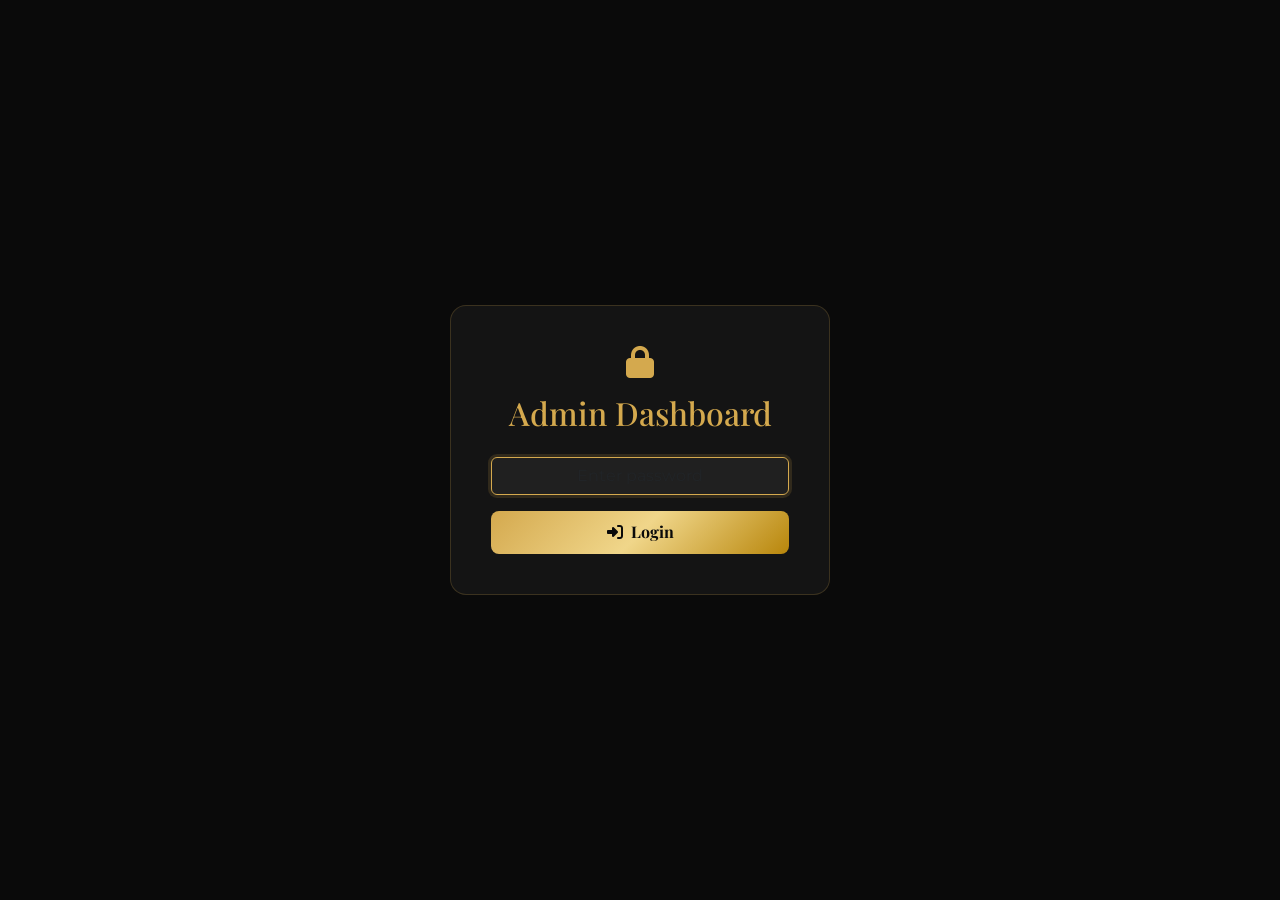
==== admin.html @ e8c29673 "Initial commit: Patrick Bobo's 50th Birthday Invitation" ====
<!DOCTYPE html>
<html lang="en">
<head>
  <meta charset="UTF-8" />
  <meta name="viewport" content="width=device-width, initial-scale=1.0" />
  <title>Admin Dashboard – Patrick Bobo's 50th</title>
  <link href="https://cdn.jsdelivr.net/npm/bootstrap@5.3.3/dist/css/bootstrap.min.css" rel="stylesheet" />
  <link href="https://cdnjs.cloudflare.com/ajax/libs/font-awesome/6.5.1/css/all.min.css" rel="stylesheet" />
  <link href="https://fonts.googleapis.com/css2?family=Playfair+Display:wght@400;600;700&family=Montserrat:wght@300;400;500;600&display=swap" rel="stylesheet" />
  <style>
    :root {
      --gold: #d4a94e;
      --gold-light: #f0d68a;
      --gold-dark: #b8860b;
      --black: #0a0a0a;
      --black-light: #1a1a1a;
      --card-bg: #141414;
      --white: #ffffff;
      --white-dim: #e0d8c8;
      --text-muted: #a09880;
    }
    body { background: var(--black); color: var(--white); font-family: 'Montserrat', sans-serif; min-height: 100vh; }
    .admin-header { background: linear-gradient(135deg, #1a1510, #0d0b08); border-bottom: 1px solid rgba(212,169,78,0.2); padding: 1.5rem 0; }
    .admin-title { font-family: 'Playfair Display', serif; color: var(--gold); font-size: 1.6rem; margin: 0; }
    .admin-subtitle { color: var(--text-muted); font-size: 0.85rem; }
    .stat-card { background: var(--card-bg); border: 1px solid rgba(212,169,78,0.15); border-radius: 12px; padding: 1.5rem; text-align: center; transition: transform 0.3s ease; }
    .stat-card:hover { transform: translateY(-3px); border-color: var(--gold); }
    .stat-number { font-family: 'Playfair Display', serif; font-size: 2.5rem; font-weight: 700; background: linear-gradient(135deg, #d4a94e, #f0d68a); -webkit-background-clip: text; -webkit-text-fill-color: transparent; background-clip: text; }
    .stat-label { font-size: 0.85rem; color: var(--text-muted); text-transform: uppercase; letter-spacing: 1px; margin-top: 0.3rem; }
    .panel { background: var(--card-bg); border: 1px solid rgba(212,169,78,0.15); border-radius: 12px; padding: 1.5rem; margin-bottom: 1.5rem; }
    .panel-title { font-family: 'Playfair Display', serif; color: var(--gold); font-size: 1.2rem; margin-bottom: 1rem; }
    .form-control, .form-select, .form-control:focus, .form-select:focus {
      background: rgba(255,255,255,0.05); border: 1px solid rgba(212,169,78,0.2); color: var(--white);
    }
    .form-control:focus, .form-select:focus { border-color: var(--gold); box-shadow: 0 0 0 3px rgba(212,169,78,0.15); }
    .form-label { color: var(--gold-light); font-size: 0.85rem; }
    .btn-gold { background: linear-gradient(135deg, #d4a94e, #f0d68a, #b8860b); color: var(--black); font-family: 'Playfair Display', serif; font-weight: 700; border: none; border-radius: 8px; padding: 0.6rem 1.5rem; }
    .btn-gold:hover { transform: translateY(-1px); box-shadow: 0 4px 15px rgba(212,169,78,0.4); color: var(--black); }
    .rsvp-table { width: 100%; border-collapse: collapse; }
    .rsvp-table th { background: rgba(212,169,78,0.1); color: var(--gold-light); font-size: 0.8rem; text-transform: uppercase; letter-spacing: 1px; padding: 0.75rem; border-bottom: 1px solid rgba(212,169,78,0.2); position: sticky; top: 0; }
    .rsvp-table td { padding: 0.75rem; border-bottom: 1px solid rgba(255,255,255,0.05); font-size: 0.85rem; color: var(--white-dim); }
    .rsvp-table tr:hover td { background: rgba(212,169,78,0.04); }
    .table-wrapper { max-height: 500px; overflow-y: auto; border-radius: 8px; border: 1px solid rgba(212,169,78,0.1); }
    .badge-yes { background: rgba(40,167,69,0.2); color: #28a745; border: 1px solid rgba(40,167,69,0.3); }
    .badge-no { background: rgba(220,53,69,0.2); color: #dc3545; border: 1px solid rgba(220,53,69,0.3); }
    .badge-maybe { background: rgba(255,193,7,0.2); color: #ffc107; border: 1px solid rgba(255,193,7,0.3); }
    .badge { padding: 0.3em 0.6em; border-radius: 4px; font-size: 0.75rem; font-weight: 600; }
    .search-bar { background: rgba(255,255,255,0.05); border: 1px solid rgba(212,169,78,0.2); color: var(--white); border-radius: 8px; }
    .search-bar:focus { border-color: var(--gold); box-shadow: 0 0 0 3px rgba(212,169,78,0.15); color: var(--white); }
    .login-overlay { position: fixed; inset: 0; background: var(--black); z-index: 9999; display: flex; align-items: center; justify-content: center; }
    .login-box { background: var(--card-bg); border: 1px solid rgba(212,169,78,0.2); border-radius: 16px; padding: 2.5rem; width: 100%; max-width: 380px; text-align: center; }
    .login-box h2 { font-family: 'Playfair Display', serif; color: var(--gold); margin-bottom: 1.5rem; }
    .admin-nav { border-bottom: 1px solid rgba(212,169,78,0.15); padding: 0.75rem 0; margin-bottom: 1.5rem; }
    .admin-nav .nav-link { color: var(--text-muted); font-size: 0.85rem; padding: 0.5rem 1rem; border-radius: 8px; transition: all 0.3s ease; }
    .admin-nav .nav-link:hover, .admin-nav .nav-link.active { color: var(--gold); background: rgba(212,169,78,0.08); }
    .action-bar { display: flex; gap: 0.5rem; flex-wrap: wrap; margin-bottom: 1rem; }
    ::-webkit-scrollbar { width: 6px; }
    ::-webkit-scrollbar-track { background: var(--black); }
    ::-webkit-scrollbar-thumb { background: var(--gold-dark); border-radius: 3px; }
    .toast-custom { background: var(--card-bg); border: 1px solid var(--gold); color: var(--white); }
  </style>
</head>
<body>

  <!-- Login Overlay -->
  <div id="login-overlay" class="login-overlay">
    <div class="login-box">
      <i class="fas fa-lock" style="font-size:2rem;color:var(--gold);margin-bottom:1rem;"></i>
      <h2>Admin Dashboard</h2>
      <div class="mb-3">
        <input type="password" id="admin-password" class="form-control text-center" placeholder="Enter password" autofocus />
      </div>
      <button id="login-btn" class="btn btn-gold w-100">
        <i class="fas fa-sign-in-alt me-2"></i>Login
      </button>
      <p id="login-error" class="text-danger mt-2 mb-0" style="display:none;">Incorrect password</p>
    </div>
  </div>

  <!-- Main Dashboard (hidden until login) -->
  <div id="dashboard" style="display:none;">

    <!-- Header -->
    <header class="admin-header">
      <div class="container d-flex align-items-center justify-content-between">
        <div>
          <h1 class="admin-title"><i class="fas fa-crown me-2"></i>Admin Dashboard</h1>
          <p class="admin-subtitle mb-0">Patrick Bobo's Golden Jubilee</p>
        </div>
        <div>
          <a href="index.html" class="btn btn-outline-light btn-sm me-2">
            <i class="fas fa-eye me-1"></i>View Invitation
          </a>
          <button id="logout-btn" class="btn btn-outline-danger btn-sm">
            <i class="fas fa-sign-out-alt me-1"></i>Logout
          </button>
        </div>
      </div>
    </header>

    <div class="container py-4">

      <!-- Nav Tabs -->
      <ul class="nav admin-nav" id="admin-tabs">
        <li><a class="nav-link active" data-tab="overview"><i class="fas fa-chart-bar me-1"></i>Overview</a></li>
        <li><a class="nav-link" data-tab="edit-event"><i class="fas fa-edit me-1"></i>Edit Event</a></li>
        <li><a class="nav-link" data-tab="guests"><i class="fas fa-users me-1"></i>Guest List</a></li>
        <li><a class="nav-link" data-tab="sheets"><i class="fab fa-google me-1"></i>Google Sheets</a></li>
      </ul>

      <!-- ═══════════ OVERVIEW TAB ═══════════ -->
      <div id="tab-overview" class="tab-content">
        <div class="row g-3 mb-4">
          <div class="col-6 col-md-4 col-lg-2">
            <div class="stat-card">
              <div class="stat-number" id="stat-total">0</div>
              <div class="stat-label">Total RSVPs</div>
            </div>
          </div>
          <div class="col-6 col-md-4 col-lg-2">
            <div class="stat-card">
              <div class="stat-number" id="stat-yes">0</div>
              <div class="stat-label">Attending</div>
            </div>
          </div>
          <div class="col-6 col-md-4 col-lg-2">
            <div class="stat-card">
              <div class="stat-number" id="stat-no">0</div>
              <div class="stat-label">Not Attending</div>
            </div>
          </div>
          <div class="col-6 col-md-4 col-lg-2">
            <div class="stat-card">
              <div class="stat-number" id="stat-maybe">0</div>
              <div class="stat-label">Maybe</div>
            </div>
          </div>
          <div class="col-6 col-md-4 col-lg-2">
            <div class="stat-card">
              <div class="stat-number" id="stat-guests">0</div>
              <div class="stat-label">Guests Expected</div>
            </div>
          </div>
          <div class="col-6 col-md-4 col-lg-2">
            <div class="stat-card">
              <div class="stat-number" id="stat-invites">0</div>
              <div class="stat-label">Invitations Sent</div>
            </div>
          </div>
        </div>

        <div class="panel">
          <h3 class="panel-title"><i class="fas fa-clock me-2"></i>Recent RSVPs</h3>
          <div id="recent-rsvps" class="text-muted" style="font-size:0.9rem;">No RSVPs yet.</div>
        </div>
      </div>

      <!-- ═══════════ EDIT EVENT TAB ═══════════ -->
      <div id="tab-edit-event" class="tab-content" style="display:none;">
        <div class="row">
          <div class="col-lg-6">
            <div class="panel">
              <h3 class="panel-title">Event Details</h3>
              <div class="row g-3">
                <div class="col-12">
                  <label class="form-label">Celebrant Name</label>
                  <input type="text" id="edit-celebrant" class="form-control" />
                </div>
                <div class="col-6">
                  <label class="form-label">Event Date</label>
                  <input type="date" id="edit-date" class="form-control" />
                </div>
                <div class="col-6">
                  <label class="form-label">Date Display</label>
                  <input type="text" id="edit-date-display" class="form-control" placeholder="Tuesday, 4 August 2025" />
                </div>
                <div class="col-6">
                  <label class="form-label">Time</label>
                  <input type="text" id="edit-time" class="form-control" placeholder="12:00 PM onwards" />
                </div>
                <div class="col-6">
                  <label class="form-label">Dress Code</label>
                  <input type="text" id="edit-dress" class="form-control" />
                </div>
                <div class="col-12">
                  <label class="form-label">Venue</label>
                  <input type="text" id="edit-venue" class="form-control" />
                </div>
                <div class="col-12">
                  <label class="form-label">Address (for Google Maps)</label>
                  <input type="text" id="edit-address" class="form-control" />
                </div>
                <div class="col-6">
                  <label class="form-label">Contact Person</label>
                  <input type="text" id="edit-contact" class="form-control" />
                </div>
                <div class="col-6">
                  <label class="form-label">Phone Number</label>
                  <input type="tel" id="edit-phone" class="form-control" />
                </div>
              </div>
            </div>
          </div>
          <div class="col-lg-6">
            <div class="panel">
              <h3 class="panel-title">Invitation Message</h3>
              <textarea id="edit-message" class="form-control" rows="8"></textarea>
            </div>
            <div class="panel">
              <h3 class="panel-title">Google Apps Script URL</h3>
              <input type="url" id="edit-apps-script" class="form-control mb-2" placeholder="https://script.google.com/macros/s/..." />
              <small class="text-muted">Paste your deployed Google Apps Script Web App URL</small>
            </div>
            <div class="panel">
              <h3 class="panel-title">QR Code URL</h3>
              <input type="url" id="edit-qr-url" class="form-control mb-2" placeholder="Leave empty for current page URL" />
            </div>
            <button id="save-event-btn" class="btn btn-gold w-100">
              <i class="fas fa-save me-2"></i>Save Changes
            </button>
          </div>
        </div>
      </div>

      <!-- ═══════════ GUEST LIST TAB ═══════════ -->
      <div id="tab-guests" class="tab-content" style="display:none;">
        <div class="panel">
          <div class="d-flex align-items-center justify-content-between flex-wrap gap-2 mb-3">
            <h3 class="panel-title mb-0"><i class="fas fa-users me-2"></i>Guest List</h3>
            <div class="action-bar mb-0">
              <input type="text" id="guest-search" class="form-control search-bar" placeholder="Search guests..." style="width:220px;" />
              <select id="guest-filter" class="form-select search-bar" style="width:160px;">
                <option value="">All Groups</option>
              </select>
              <select id="guest-sort" class="form-select search-bar" style="width:150px;">
                <option value="newest">Newest First</option>
                <option value="oldest">Oldest First</option>
                <option value="name">By Name</option>
                <option value="attendance">By Attendance</option>
              </select>
            </div>
          </div>
          <div class="action-bar">
            <button class="btn btn-gold btn-sm" id="export-csv"><i class="fas fa-file-csv me-1"></i>CSV</button>
            <button class="btn btn-gold btn-sm" id="export-excel"><i class="fas fa-file-excel me-1"></i>Excel</button>
            <button class="btn btn-gold btn-sm" id="print-list"><i class="fas fa-print me-1"></i>Print</button>
          </div>
          <div class="table-wrapper" id="table-wrapper">
            <table class="rsvp-table">
              <thead>
                <tr>
                  <th>#</th>
                  <th>Name</th>
                  <th>Phone</th>
                  <th>Email</th>
                  <th>Group</th>
                  <th>Attending</th>
                  <th>Guests</th>
                  <th>Message</th>
                  <th>Date</th>
                </tr>
              </thead>
              <tbody id="guests-tbody"></tbody>
            </table>
          </div>
          <div id="no-guests" class="text-center text-muted py-4" style="display:none;">No RSVPs found.</div>
        </div>
      </div>

      <!-- ═══════════ GOOGLE SHEETS TAB ═══════════ -->
      <div id="tab-sheets" class="tab-content" style="display:none;">
        <div class="panel">
          <h3 class="panel-title"><i class="fab fa-google me-2"></i>Google Sheets Integration</h3>
          <p class="text-muted mb-3" style="font-size:0.9rem;">
            Connect your RSVP form to Google Sheets using the Apps Script below.
            Every submission will be saved automatically.
          </p>
          <div class="panel" style="background:rgba(0,0,0,0.3);border:none;">
            <h5 style="color:var(--gold-light);font-size:0.9rem;">Setup Steps:</h5>
            <ol class="text-muted" style="font-size:0.85rem;line-height:2;">
              <li>Create a new Google Sheet</li>
              <li>Go to <strong style="color:var(--gold-light);">Extensions → Apps Script</strong></li>
              <li>Paste the code from <code>google-app-script.gs</code></li>
              <li>Deploy as Web App (Who has access: Anyone)</li>
              <li>Copy the Web App URL and paste it in the <strong style="color:var(--gold-light);">Edit Event</strong> tab</li>
            </ol>
          </div>
          <div class="panel" style="background:rgba(0,0,0,0.3);border:none;">
            <h5 style="color:var(--gold-light);font-size:0.9rem;">Current Apps Script URL:</h5>
            <div id="current-apps-script-url" class="text-muted" style="font-size:0.85rem;word-break:break-all;">
              Not configured. Set it in Edit Event tab.
            </div>
          </div>
        </div>
        <div class="panel">
          <h3 class="panel-title">Load Data from Google Sheets</h3>
          <p class="text-muted mb-3" style="font-size:0.85rem;">
            Fetch the latest data from your Google Sheet using the Apps Script GET endpoint.
          </p>
          <button id="fetch-sheets-btn" class="btn btn-gold">
            <i class="fas fa-sync-alt me-2"></i>Fetch from Google Sheets
          </button>
          <div id="sheets-status" class="mt-2 text-muted" style="font-size:0.85rem;"></div>
        </div>
      </div>

    </div>
  </div>

  <!-- Print-only guest list -->
  <div id="print-area" style="display:none;"></div>

  <script src="config.js"></script>
  <script src="admin.js"></script>
</body>
</html>
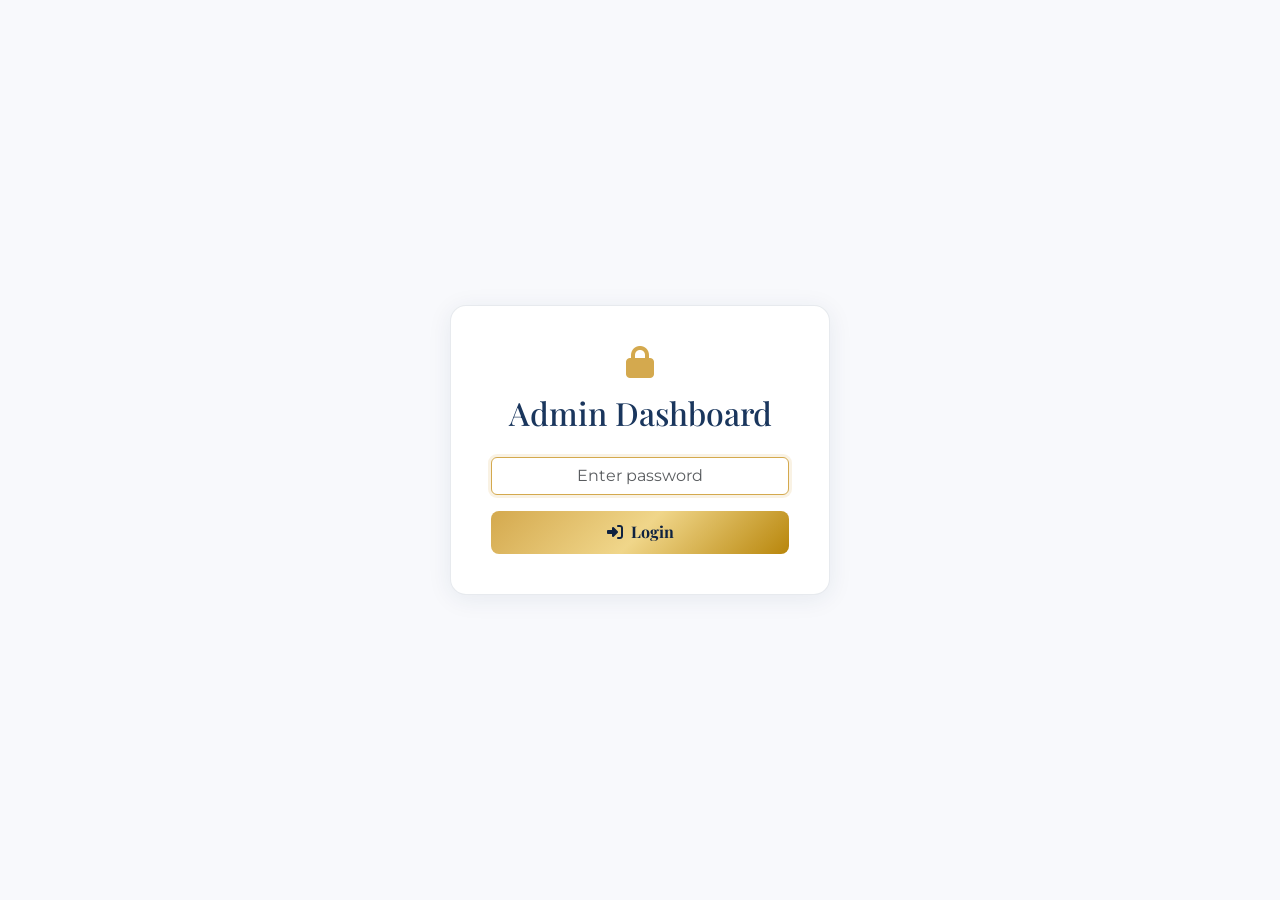
==== commit 2a7757fb: "Redesign: light theme with premium luxury feel, updated event details" ====
--- a/admin.html
+++ b/admin.html
@@ -9,55 +9,60 @@
   <link href="https://fonts.googleapis.com/css2?family=Playfair+Display:wght@400;600;700&family=Montserrat:wght@300;400;500;600&display=swap" rel="stylesheet" />
   <style>
     :root {
+      --navy: #1a365d;
+      --navy-dark: #0f2240;
+      --navy-light: #2c5282;
       --gold: #d4a94e;
       --gold-light: #f0d68a;
       --gold-dark: #b8860b;
-      --black: #0a0a0a;
-      --black-light: #1a1a1a;
-      --card-bg: #141414;
-      --white: #ffffff;
-      --white-dim: #e0d8c8;
-      --text-muted: #a09880;
+      --bg: #ffffff;
+      --bg-soft: #f8f9fc;
+      --card-bg: #ffffff;
+      --text: #1a365d;
+      --text-muted: #6b7fa3;
+      --text-light: #8899b8;
+      --border: rgba(26,54,93,0.1);
+      --gold-gradient: linear-gradient(135deg, #d4a94e 0%, #f0d68a 50%, #b8860b 100%);
     }
-    body { background: var(--black); color: var(--white); font-family: 'Montserrat', sans-serif; min-height: 100vh; }
-    .admin-header { background: linear-gradient(135deg, #1a1510, #0d0b08); border-bottom: 1px solid rgba(212,169,78,0.2); padding: 1.5rem 0; }
-    .admin-title { font-family: 'Playfair Display', serif; color: var(--gold); font-size: 1.6rem; margin: 0; }
-    .admin-subtitle { color: var(--text-muted); font-size: 0.85rem; }
-    .stat-card { background: var(--card-bg); border: 1px solid rgba(212,169,78,0.15); border-radius: 12px; padding: 1.5rem; text-align: center; transition: transform 0.3s ease; }
-    .stat-card:hover { transform: translateY(-3px); border-color: var(--gold); }
-    .stat-number { font-family: 'Playfair Display', serif; font-size: 2.5rem; font-weight: 700; background: linear-gradient(135deg, #d4a94e, #f0d68a); -webkit-background-clip: text; -webkit-text-fill-color: transparent; background-clip: text; }
+    body { background: var(--bg-soft); color: var(--text); font-family: 'Montserrat', sans-serif; min-height: 100vh; }
+    .admin-header { background: linear-gradient(135deg, var(--navy-dark), var(--navy)); border-bottom: 1px solid rgba(212,169,78,0.2); padding: 1.5rem 0; }
+    .admin-title { font-family: 'Playfair Display', serif; color: var(--gold-light); font-size: 1.6rem; margin: 0; }
+    .admin-subtitle { color: rgba(255,255,255,0.6); font-size: 0.85rem; }
+    .stat-card { background: var(--card-bg); border: 1px solid var(--border); border-radius: 14px; padding: 1.5rem; text-align: center; transition: transform 0.3s ease, box-shadow 0.3s ease; box-shadow: 0 2px 8px rgba(26,54,93,0.06); }
+    .stat-card:hover { transform: translateY(-3px); border-color: var(--gold); box-shadow: 0 4px 24px rgba(26,54,93,0.08); }
+    .stat-number { font-family: 'Playfair Display', serif; font-size: 2.5rem; font-weight: 700; background: var(--gold-gradient); -webkit-background-clip: text; -webkit-text-fill-color: transparent; background-clip: text; }
     .stat-label { font-size: 0.85rem; color: var(--text-muted); text-transform: uppercase; letter-spacing: 1px; margin-top: 0.3rem; }
-    .panel { background: var(--card-bg); border: 1px solid rgba(212,169,78,0.15); border-radius: 12px; padding: 1.5rem; margin-bottom: 1.5rem; }
-    .panel-title { font-family: 'Playfair Display', serif; color: var(--gold); font-size: 1.2rem; margin-bottom: 1rem; }
-    .form-control, .form-select, .form-control:focus, .form-select:focus {
-      background: rgba(255,255,255,0.05); border: 1px solid rgba(212,169,78,0.2); color: var(--white);
+    .panel { background: var(--card-bg); border: 1px solid var(--border); border-radius: 14px; padding: 1.5rem; margin-bottom: 1.5rem; box-shadow: 0 2px 8px rgba(26,54,93,0.06); }
+    .panel-title { font-family: 'Playfair Display', serif; color: var(--navy); font-size: 1.2rem; margin-bottom: 1rem; }
+    .form-control, .form-select {
+      background: var(--bg-soft); border: 1px solid var(--border); color: var(--text);
     }
-    .form-control:focus, .form-select:focus { border-color: var(--gold); box-shadow: 0 0 0 3px rgba(212,169,78,0.15); }
-    .form-label { color: var(--gold-light); font-size: 0.85rem; }
-    .btn-gold { background: linear-gradient(135deg, #d4a94e, #f0d68a, #b8860b); color: var(--black); font-family: 'Playfair Display', serif; font-weight: 700; border: none; border-radius: 8px; padding: 0.6rem 1.5rem; }
-    .btn-gold:hover { transform: translateY(-1px); box-shadow: 0 4px 15px rgba(212,169,78,0.4); color: var(--black); }
+    .form-control:focus, .form-select:focus { border-color: var(--gold); box-shadow: 0 0 0 3px rgba(212,169,78,0.15); color: var(--text); }
+    .form-label { color: var(--navy); font-size: 0.85rem; font-weight: 500; }
+    .btn-gold { background: var(--gold-gradient); color: var(--navy-dark); font-family: 'Playfair Display', serif; font-weight: 700; border: none; border-radius: 8px; padding: 0.6rem 1.5rem; }
+    .btn-gold:hover { transform: translateY(-1px); box-shadow: 0 4px 15px rgba(212,169,78,0.4); color: var(--navy-dark); }
     .rsvp-table { width: 100%; border-collapse: collapse; }
-    .rsvp-table th { background: rgba(212,169,78,0.1); color: var(--gold-light); font-size: 0.8rem; text-transform: uppercase; letter-spacing: 1px; padding: 0.75rem; border-bottom: 1px solid rgba(212,169,78,0.2); position: sticky; top: 0; }
-    .rsvp-table td { padding: 0.75rem; border-bottom: 1px solid rgba(255,255,255,0.05); font-size: 0.85rem; color: var(--white-dim); }
+    .rsvp-table th { background: rgba(26,54,93,0.05); color: var(--navy); font-size: 0.8rem; text-transform: uppercase; letter-spacing: 1px; padding: 0.75rem; border-bottom: 2px solid var(--border); position: sticky; top: 0; }
+    .rsvp-table td { padding: 0.75rem; border-bottom: 1px solid rgba(26,54,93,0.06); font-size: 0.85rem; color: var(--text); }
     .rsvp-table tr:hover td { background: rgba(212,169,78,0.04); }
-    .table-wrapper { max-height: 500px; overflow-y: auto; border-radius: 8px; border: 1px solid rgba(212,169,78,0.1); }
-    .badge-yes { background: rgba(40,167,69,0.2); color: #28a745; border: 1px solid rgba(40,167,69,0.3); }
-    .badge-no { background: rgba(220,53,69,0.2); color: #dc3545; border: 1px solid rgba(220,53,69,0.3); }
-    .badge-maybe { background: rgba(255,193,7,0.2); color: #ffc107; border: 1px solid rgba(255,193,7,0.3); }
-    .badge { padding: 0.3em 0.6em; border-radius: 4px; font-size: 0.75rem; font-weight: 600; }
-    .search-bar { background: rgba(255,255,255,0.05); border: 1px solid rgba(212,169,78,0.2); color: var(--white); border-radius: 8px; }
-    .search-bar:focus { border-color: var(--gold); box-shadow: 0 0 0 3px rgba(212,169,78,0.15); color: var(--white); }
-    .login-overlay { position: fixed; inset: 0; background: var(--black); z-index: 9999; display: flex; align-items: center; justify-content: center; }
-    .login-box { background: var(--card-bg); border: 1px solid rgba(212,169,78,0.2); border-radius: 16px; padding: 2.5rem; width: 100%; max-width: 380px; text-align: center; }
-    .login-box h2 { font-family: 'Playfair Display', serif; color: var(--gold); margin-bottom: 1.5rem; }
-    .admin-nav { border-bottom: 1px solid rgba(212,169,78,0.15); padding: 0.75rem 0; margin-bottom: 1.5rem; }
+    .table-wrapper { max-height: 500px; overflow-y: auto; border-radius: 10px; border: 1px solid var(--border); }
+    .badge-yes { background: rgba(40,167,69,0.1); color: #28a745; border: 1px solid rgba(40,167,69,0.2); }
+    .badge-no { background: rgba(220,53,69,0.1); color: #dc3545; border: 1px solid rgba(220,53,69,0.2); }
+    .badge-maybe { background: rgba(255,193,7,0.1); color: #d4a017; border: 1px solid rgba(255,193,7,0.2); }
+    .badge { padding: 0.3em 0.6em; border-radius: 6px; font-size: 0.75rem; font-weight: 600; }
+    .search-bar { background: var(--bg-soft); border: 1px solid var(--border); color: var(--text); border-radius: 8px; }
+    .search-bar:focus { border-color: var(--gold); box-shadow: 0 0 0 3px rgba(212,169,78,0.15); color: var(--text); }
+    .login-overlay { position: fixed; inset: 0; background: var(--bg-soft); z-index: 9999; display: flex; align-items: center; justify-content: center; }
+    .login-box { background: var(--card-bg); border: 1px solid var(--border); border-radius: 16px; padding: 2.5rem; width: 100%; max-width: 380px; text-align: center; box-shadow: 0 4px 24px rgba(26,54,93,0.08); }
+    .login-box h2 { font-family: 'Playfair Display', serif; color: var(--navy); margin-bottom: 1.5rem; }
+    .admin-nav { border-bottom: 1px solid var(--border); padding: 0.75rem 0; margin-bottom: 1.5rem; }
     .admin-nav .nav-link { color: var(--text-muted); font-size: 0.85rem; padding: 0.5rem 1rem; border-radius: 8px; transition: all 0.3s ease; }
-    .admin-nav .nav-link:hover, .admin-nav .nav-link.active { color: var(--gold); background: rgba(212,169,78,0.08); }
+    .admin-nav .nav-link:hover, .admin-nav .nav-link.active { color: var(--navy); background: rgba(26,54,93,0.06); }
     .action-bar { display: flex; gap: 0.5rem; flex-wrap: wrap; margin-bottom: 1rem; }
     ::-webkit-scrollbar { width: 6px; }
-    ::-webkit-scrollbar-track { background: var(--black); }
-    ::-webkit-scrollbar-thumb { background: var(--gold-dark); border-radius: 3px; }
-    .toast-custom { background: var(--card-bg); border: 1px solid var(--gold); color: var(--white); }
+    ::-webkit-scrollbar-track { background: var(--bg-soft); }
+    ::-webkit-scrollbar-thumb { background: var(--gold); border-radius: 3px; }
+    .toast-custom { background: var(--card-bg); border: 1px solid var(--gold); color: var(--text); }
   </style>
 </head>
 <body>
@@ -73,7 +78,7 @@
       <button id="login-btn" class="btn btn-gold w-100">
         <i class="fas fa-sign-in-alt me-2"></i>Login
       </button>
-      <p id="login-error" class="text-danger mt-2 mb-0" style="display:none;">Incorrect password</p>
+          <p id="login-error" class="mt-2 mb-0" style="display:none;color:#dc3545;">Incorrect password</p>
     </div>
   </div>
 
@@ -88,10 +93,10 @@
           <p class="admin-subtitle mb-0">Patrick Bobo's Golden Jubilee</p>
         </div>
         <div>
-          <a href="index.html" class="btn btn-outline-light btn-sm me-2">
+          <a href="index.html" class="btn btn-sm me-2" style="border:1px solid rgba(255,255,255,0.3);color:rgba(255,255,255,0.8);background:transparent;">
             <i class="fas fa-eye me-1"></i>View Invitation
           </a>
-          <button id="logout-btn" class="btn btn-outline-danger btn-sm">
+          <button id="logout-btn" class="btn btn-sm" style="border:1px solid rgba(220,53,69,0.4);color:#fc8181;background:transparent;">
             <i class="fas fa-sign-out-alt me-1"></i>Logout
           </button>
         </div>
@@ -275,18 +280,18 @@
             Connect your RSVP form to Google Sheets using the Apps Script below.
             Every submission will be saved automatically.
           </p>
-          <div class="panel" style="background:rgba(0,0,0,0.3);border:none;">
-            <h5 style="color:var(--gold-light);font-size:0.9rem;">Setup Steps:</h5>
+          <div class="panel" style="background:var(--bg-soft);border:none;">
+            <h5 style="color:var(--navy);font-size:0.9rem;font-weight:600;">Setup Steps:</h5>
             <ol class="text-muted" style="font-size:0.85rem;line-height:2;">
               <li>Create a new Google Sheet</li>
-              <li>Go to <strong style="color:var(--gold-light);">Extensions → Apps Script</strong></li>
+              <li>Go to <strong style="color:var(--navy);">Extensions → Apps Script</strong></li>
               <li>Paste the code from <code>google-app-script.gs</code></li>
               <li>Deploy as Web App (Who has access: Anyone)</li>
-              <li>Copy the Web App URL and paste it in the <strong style="color:var(--gold-light);">Edit Event</strong> tab</li>
+              <li>Copy the Web App URL and paste it in the <strong style="color:var(--navy);">Edit Event</strong> tab</li>
             </ol>
           </div>
-          <div class="panel" style="background:rgba(0,0,0,0.3);border:none;">
-            <h5 style="color:var(--gold-light);font-size:0.9rem;">Current Apps Script URL:</h5>
+          <div class="panel" style="background:var(--bg-soft);border:none;">
+            <h5 style="color:var(--navy);font-size:0.9rem;font-weight:600;">Current Apps Script URL:</h5>
             <div id="current-apps-script-url" class="text-muted" style="font-size:0.85rem;word-break:break-all;">
               Not configured. Set it in Edit Event tab.
             </div>
